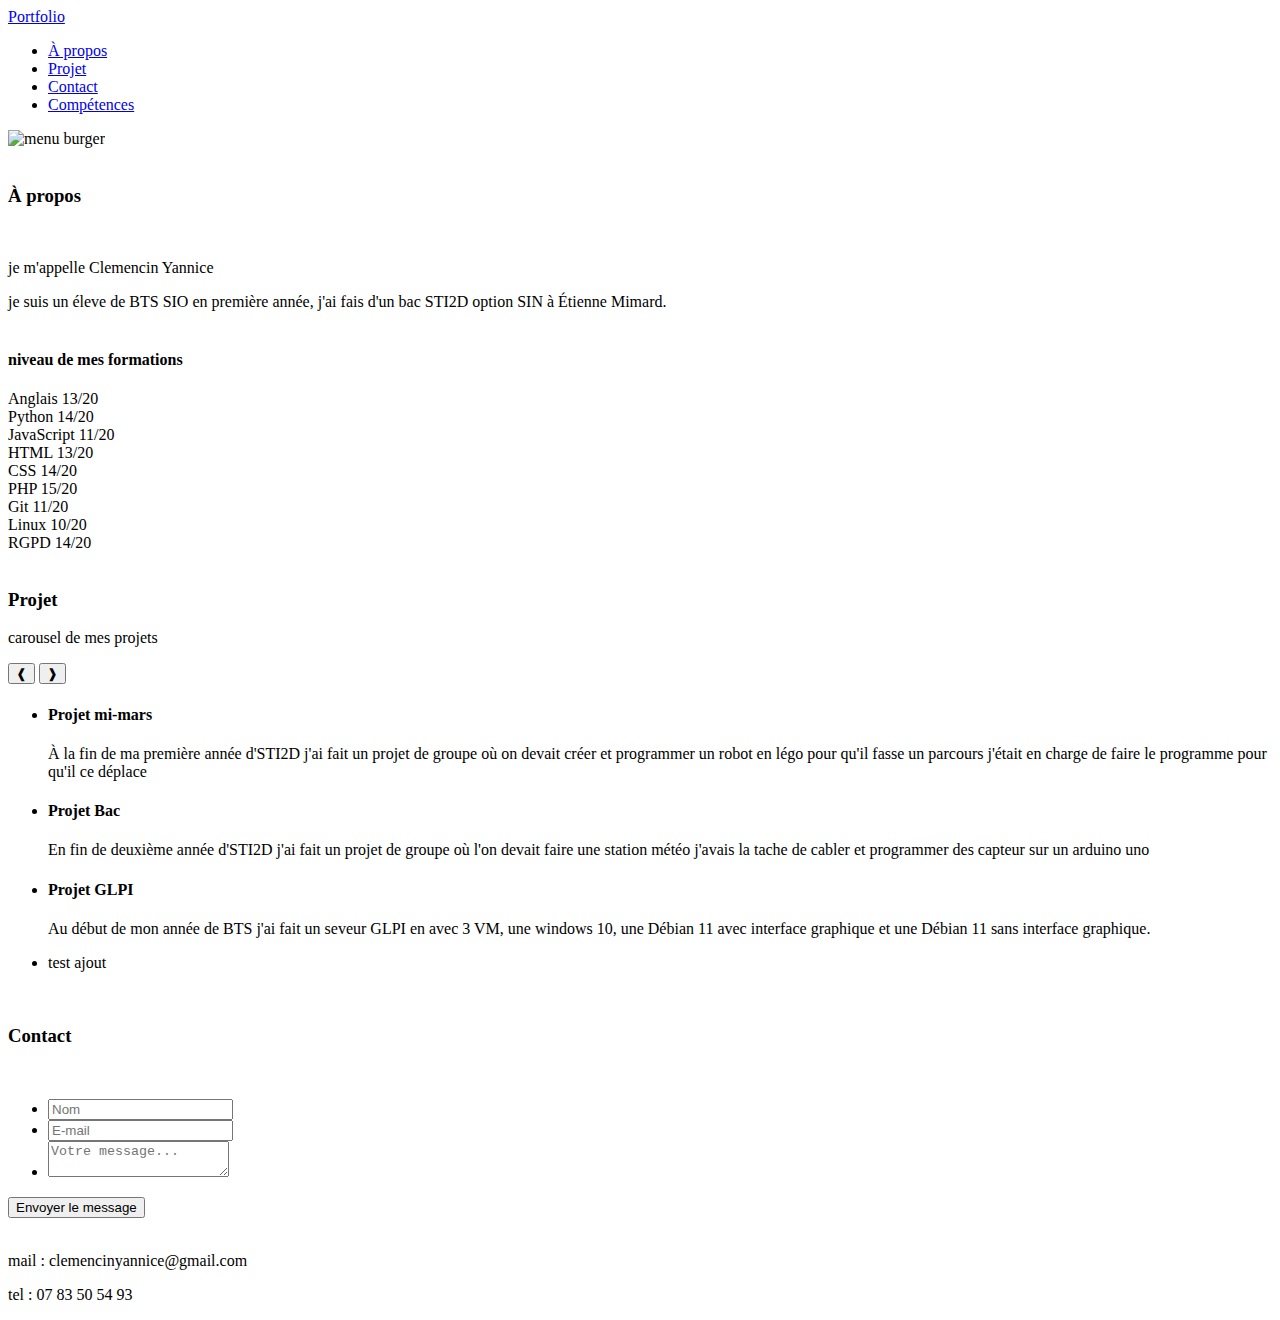
==== index.html @ c13adcab "Update index.html" ====
<!DOCTYPE html>
<html lang="fr">
<head>
    <meta charset="UTF-8">
    <meta name="viewport" content="width=device-width, initial-scale=1.0">
    <title>portfolio</title>
    <script src="index.js" defer></script>
    <link rel="stylesheet" href="index.css">
</head>

<body>

    <!-- navbar -->
    <nav class="navbar">
        <a href="#" class="logo">Portfolio</a>
        <div class="nav-links">
            <ul>
                <li><a href="#Apropos">À propos</a></li>
                <li><a href="#Projet">Projet</a></li>
                <li><a href="#Contact">Contact</a></li>
                <li><a href="#Compétences">Compétences</a></li>
            </ul>
        </div>
        <img src="https://logowik.com/content/uploads/images/blue-hamburger-menu2911.logowik.com.webp" alt="menu burger" class="menu-burger">
    </nav>
    <!-- navbar -->

    <header></header> <!-- pour l'image en entête -->
    <br>
    <section class="Apropos" id="Apropos">
        <div class="présentation">
        <h3>À propos</h3><br>
        <p>je m'appelle Clemencin Yannice <br></p>
        
            <div id="parcours">
                je suis un éleve de BTS SIO en première année, j'ai fais d'un bac STI2D option SIN à Étienne Mimard.
            </div><br>
        </div>
            <div id="formation">
                <h4>niveau de mes formations</h4>
                <div class="compétence">
                    <div class="skill">
                        <div class="progress-bar"><div class="progress" style="width: 65%;"></div></div>
                        <span>Anglais 13/20</span>
                    </div>
                    
                    <div class="skill">
                        <div class="progress-bar"><div class="progress" style="width: 70%;"></div></div>
                        <span>Python 14/20</span>
                    </div>
                
                    <div class="skill">
                        <div class="progress-bar"><div class="progress" style="width: 55%;"></div></div>
                        <span>JavaScript 11/20</span>
                    </div>
                
                    <div class="skill">
                        <div class="progress-bar"><div class="progress" style="width: 65%;"></div></div>
                        <span>HTML 13/20</span>
                    </div>
                
                    <div class="skill">
                        <div class="progress-bar"><div class="progress" style="width: 70%;"></div></div>
                        <span>CSS 14/20</span>
                    </div>
                
                    <div class="skill">
                        <div class="progress-bar"><div class="progress" style="width: 75%;"></div></div>
                        <span>PHP 15/20</span>
                    </div>
                
                    <div class="skill">
                        <div class="progress-bar"><div class="progress" style="width: 55%;"></div></div>
                        <span>Git 11/20</span>
                    </div>
                
                    <div class="skill">
                        <div class="progress-bar"><div class="progress" style="width: 50%;"></div></div>
                        <span>Linux 10/20</span>
                    </div>
                
                    <div class="skill">
                        <div class="progress-bar"><div class="progress" style="width: 70%;"></div></div>
                        <span>RGPD 14/20</span>
                    </div>
                </div>
            </div>
    </section>
    <br>

    <section class="Projet" id="Projet">
        <h3>Projet</h3>

        <!-- carousel -->
        <div class="car">
            <div class="text">
                <p>carousel de mes projets</p>
            </div>
            <div class="carousel">
                <button class="prevBtn" id="prev">&#10096;</button>
                <button class="nextBtn" id="next">&#10097;</button>
                <ul>
                    <li class="slidec active">
                        <div id="slidec-projet-mi-mars">

                            <h4>Projet mi-mars</h4>
                            <p>À la fin de ma première année d'STI2D j'ai fait un projet de groupe où on devait créer et programmer
                            un robot en légo pour qu'il fasse un parcours j'était en charge de faire le programme pour qu'il ce déplace</p>
                        </div>
                    </li>
                    <li class="slidec">
                        <div id="slidec-Projet-sin">
                            <h4>Projet Bac</h4>
                            <p>En fin de deuxième année d'STI2D j'ai fait un projet de groupe où l'on devait faire une station météo
                            j'avais la tache de cabler et programmer des capteur sur un arduino uno</p>
                        </div>
                    </li>
                    <li class="slidec">
                        <div id="slidec-Projet-GLPI">
                            <h4>Projet GLPI</h4>
                            <p>Au début de mon année de BTS j'ai fait un seveur GLPI en avec 3 VM,
                            une windows 10, une Débian 11 avec interface graphique et une Débian 11 sans interface graphique.
                            </div>
                    </li>
                    <li class="slidec">
                        <div id="slidec-ajout">
                            <p>test ajout</p>
                        </div>
                    </li>
                </ul>
            </div>
        </div>
        <!-- carousel -->
    </section>
    <br>

    <section class="Contact" id="Contact">
        <h3>Contact</h3><br>
        <div class="formulaire">
            <form action="https://formspree.io/f/{TON_ID}" method="POST">
                <ul>
                    <li>
                        <input type="text" id="name" name="user_name" placeholder="Nom" required/>
                    </li>
                    <li>
                        <input type="email" id="mail" name="user_mail" placeholder="E-mail" required />
                    </li>
                    <li>
                        <textarea id="msg" name="message" placeholder="Votre message..." required></textarea>
                    </li>
                </ul>
                <div class="button">
                    <button type="submit">Envoyer le message</button>
                </div>
            </form>
            
        </div>  
        <br>
        <p>mail : clemencinyannice@gmail.com</p>
        <p>tel : 07 83 50 54 93</p>
    </section>
 
  </body>
</html>
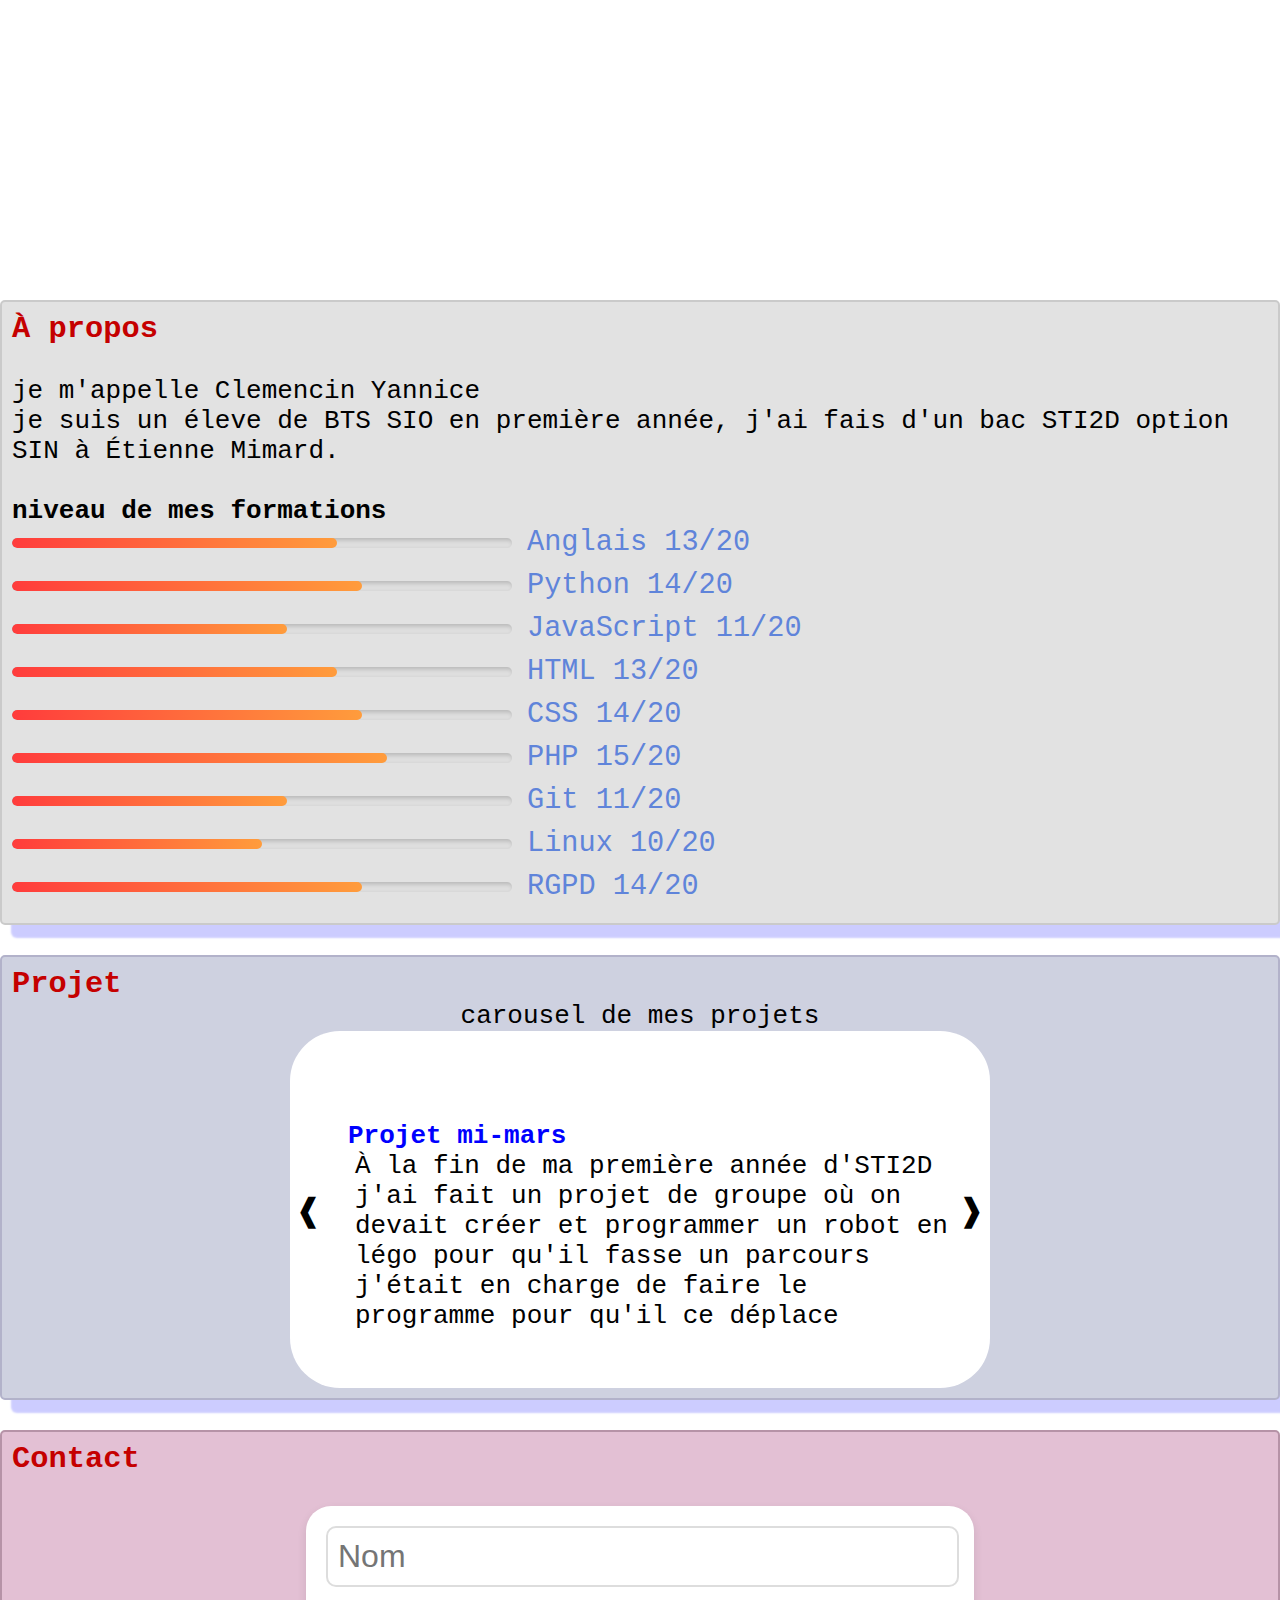
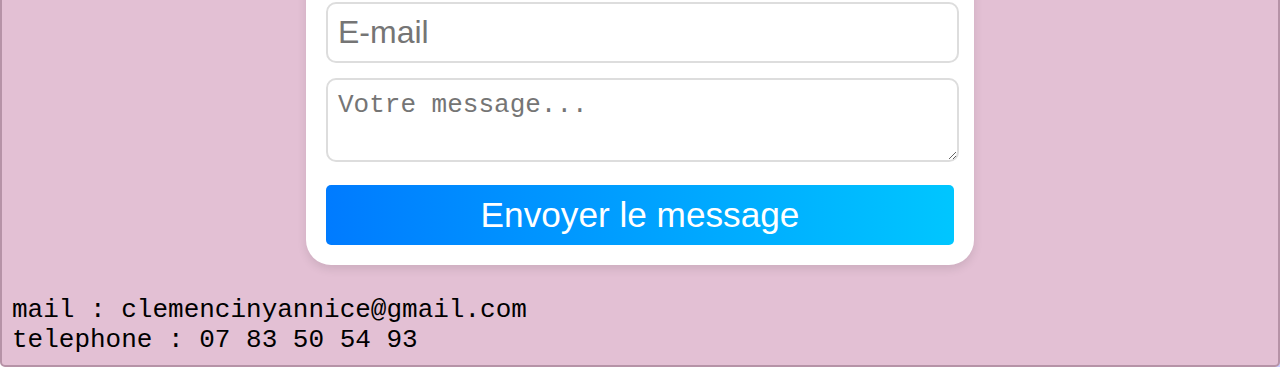
==== commit 1ea38471: "Update index.html" ====
--- a/index.html
+++ b/index.html
@@ -4,8 +4,8 @@
     <meta charset="UTF-8">
     <meta name="viewport" content="width=device-width, initial-scale=1.0">
     <title>portfolio</title>
-    <script src="index.js" defer></script>
-    <link rel="stylesheet" href="index.css">
+    <script src="script.js" defer></script>
+    <link rel="stylesheet" href="style.css">
 </head>
 
 <body>
@@ -157,7 +157,7 @@
         </div>  
         <br>
         <p>mail : clemencinyannice@gmail.com</p>
-        <p>tel : 07 83 50 54 93</p>
+        <p>telephone : 07 83 50 54 93</p>
     </section>
  
   </body>
--- a/style.css
+++ b/style.css
@@ -0,0 +1,402 @@
+* {
+    margin: 0;
+    padding: 0;
+    text-decoration: none;
+    list-style: none;
+}
+
+header {
+    height: 30vh;
+    width: 100vw;
+    background-image: url(https://images.unsplash.com/photo-1515879218367-8466d910aaa4?fm=jpg&q=60&w=3000&ixlib=rb-4.0.3&ixid=M3wxMjA3fDB8MHxzZWFyY2h8Mnx8Y29kZXxlbnwwfHwwfHx8MA%3D%3D);
+    background-size: cover;
+}
+
+body {
+    font-family: monospace;
+    font-size: xx-large;
+}
+
+body h3 {
+    color: rgb(197, 0, 0);
+}
+
+body p {
+    margin: 0;
+}
+
+
+/* ********************************************************************************** */
+
+/* barre de nav */
+
+.navbar {
+    position: absolute;
+    padding: 50px;
+    display: flex;
+    justify-content: space-between;
+    align-items: center;
+    width: 100%;
+    box-sizing: border-box;
+}
+
+.navbar a {
+    color: white;
+}
+
+.navbar .logo {
+    font-size: 3em;
+    font-weight: bold;
+}
+
+.navbar .nav-links ul {
+    display: flex;
+    font-size: 1em;
+}
+
+.navbar .nav-links ul li {
+    margin: 0 25px;
+}
+
+.navbar .nav-links ul li:hover {
+    background-color: red;
+}
+
+.navbar .menu-burger {
+
+    position: absolute;
+    display: none;
+    top: 30px;
+    right: 30px;
+    width: 35px;
+}
+
+/*si largeur de l'écran < 1100pix alors*/
+@media screen and (max-width: 1150px) {
+    .navbar {
+        padding: 0
+        ;
+    }
+
+    .navbar .menu-burger {
+        display: block;
+    }
+
+    .navbar .logo {
+        position: absolute;
+        top: 30px;
+        left: 30px;
+        font-size: 2em;
+    }
+
+    .nav-links {
+        top: 0;
+        left: 0;
+        position: absolute;
+        background-color: rgba(0, 0, 0, 0.5);
+        backdrop-filter: blur(7px);
+        width: 100%;
+        height: 50vh;
+        display: flex;
+        justify-content: center;
+        align-items: center;
+        margin-left: -100%; 
+        transition: all 0.5s ease;
+    }
+
+    .nav-links.mobile-menu {
+        margin-left: 0;
+    }
+
+    .nav-links ul {
+        display: flex;
+        flex-direction: column;
+        align-items: center;
+    }
+
+    .navbar .nav-links ul li {
+        margin: 25px 0;
+        font-size: 1.2em;
+    }
+}
+
+/*si largeur de l'écran < 350pix alors*/
+@media screen and (max-width: 350px) {
+    .navbar .logo {
+        position: absolute;
+        top: 30px;
+        left: 30px;
+        font-size: 1em;
+    }
+}
+
+/* barre de nav */
+
+/* ********************************************************************************** */
+
+.Apropos {
+    padding: 10px 10px;
+    border: 2px solid #cacaca;
+    border-radius: 5px;
+    background-color: #e2e2e2;
+    box-shadow: 12px 12px 2px 1px rgba(0, 0, 255, .2);
+
+}
+
+.Apropos .formation {
+    display: flex;
+    flex-direction: column;
+    justify-content: center;
+    
+}
+
+/* ********************************************************************************** */
+
+/* skillbar */
+
+.compétence {
+    display: flex;
+    flex-direction: column;
+    align-items: flex-start; /* Alignement à gauche */
+}
+
+.skill {
+    display: flex;
+    align-items: center;
+    margin-bottom: 10px;
+    width: 100%;
+}
+
+.progress-bar {
+    width: 500px; /* Ajuste la taille selon ton besoin */
+    height: 10px;
+    background: #e0e0e0;
+    border-radius: 5px;
+    overflow: hidden;
+    box-shadow: inset 2px 2px 5px rgba(0,0,0,0.2);
+    margin-right: 15px; /* Espace entre la barre et le texte */
+}
+
+.progress {
+    height: 100%;
+    width: 0%;
+    background: linear-gradient(90deg, #ff3c3c, #ff9c3c);
+    border-radius: 5px;
+    transition: width 1.5s ease-in-out;
+}
+
+.skill span {
+    font-size: 1.1em;
+    font-weight: 500;
+    color: #5f84da;
+}
+
+.compétence .nom {
+    display: flex;
+    align-items: center;
+    flex-direction: column;
+    color: #5f84da;
+    font-size: 1.1em;
+    font-weight: 500;
+}
+
+.compétence .nom span {
+    margin: 15px 0;
+    box-shadow: 9.91px 9.91px 15px #d9dade,
+        -9.91px -9.91px 15px #ffffff;
+    padding: 10px 20px;
+    text-align: center;
+    border: 2px solid #000;
+    border-radius: 50px;
+    margin-right: 40px;
+}
+
+/* skillbar */
+
+/* ********************************************************************************** */
+
+.Projet {
+    padding: 10px 10px;
+    border: 2px solid #b2b2ca;
+    border-radius: 5px;
+    background-color: #ced1e0;
+    box-shadow: 12px 12px 2px 1px rgba(0, 0, 255, .2);
+}
+
+/* carousel */
+
+.car {
+    display: flex;
+    flex-direction: column;
+    justify-content: center;
+    align-items: center;
+}
+
+.car .text {
+    display: flex;
+    justify-content: center;
+}
+
+.car .carousel {
+    justify-content: center;
+    height: 33vh;
+    width: 50vw;
+    padding: 30px;
+    position: relative;
+    border-radius: 50px;
+    background-color: rgb(255, 255, 255);
+}
+
+.carousel .nextBtn {
+    position: absolute;
+    background: none;
+    border: none;
+    outline: none;
+    font-size: 1em;
+    z-index: 2; /* pour qu'il soit au dessus des text/img */
+    cursor: pointer;
+    color: rgb(0, 0, 0);
+    transform: translateY(-50%);
+    top: 50%;
+}
+
+.carousel .prevBtn {
+    position: absolute;
+    background: none;
+    border: none;
+    outline: none;
+    font-size: 1em;
+    z-index: 2; /* pour qu'il soit au dessus des text/img */
+    cursor: pointer;
+    color: rgb(0, 0, 0);
+    transform: translateY(-50%);
+    top: 50%;
+}
+
+#prev {
+    left: 5px;
+}
+
+#next {
+    right: 5px;
+}
+
+.car .carousel li {
+    list-style: none;
+}
+
+.car .carousel .slidec {
+    position: absolute;
+    height: 100%;
+    width: 100%;
+    opacity: 0;
+    transition: 0.8s ease-in-out;
+    transform: translateY(-25%);
+    top: 50%;
+}
+.car .carousel .slidec.active {
+    opacity: 1;
+}
+
+.car .carousel .slidec h4 {
+    display: block;
+    margin-left: 4%;
+    margin-right: 10%;
+    color: blue;
+
+}
+
+.car .carousel .slidec p {
+    display: block;
+    margin-left: 5%;
+    margin-right: 10%;
+    font-family: monospace;
+}
+
+/* à décommanter si je veux mettre des images
+.car .carousel .slidec img {
+    display: block;
+    height: 100%;
+    width: 100%;
+    object-fit: cover;
+}
+
+
+.car .slidec img {
+    display: block;
+    height: 100%;
+    width: 100%;
+    object-fit: cover;
+} */
+
+/* carousel */
+
+/* ********************************************************************************** */
+
+.Contact {
+    padding: 10px 10px;
+    border: 2px solid #b693a7;
+    border-radius: 5px;
+    background-color: #e3c0d4;
+    box-shadow: 12px 12px 2px 1px rgba(0, 0, 255, .2);
+}
+
+/* formulaire */
+
+.formulaire {
+    display: flex;
+    flex-direction: column;
+    align-items: center;
+}
+
+.formulaire form {
+    width: 50%;
+    padding: 20px;
+    background: #fff;
+    box-shadow: 0px 4px 10px rgba(0, 0, 0, 0.1);
+    border-radius: 25px;
+}
+
+.formulaire ul {
+    list-style: none;
+    padding: 0;
+    margin: 0;
+}
+
+.formulaire li {
+    margin-bottom: 15px;
+}
+
+.formulaire input, 
+.formulaire textarea {
+    width: 97%;
+    padding: 10px;
+    border: 2px solid #ddd;
+    border-radius: 10px;
+    font-size: 1em;
+    transition: 0.3s;
+}
+
+.formulaire input:focus, 
+.formulaire textarea:focus {
+    border-color: #007bff;
+    outline: none;
+}
+
+.button button {
+    width: 100%;
+    padding: 10px;
+    background: linear-gradient(90deg, #007bff, #00c6ff);
+    color: white;
+    border: none;
+    border-radius: 5px;
+    cursor: pointer;
+    font-size: 1.1em;
+    transition: 0.3s;
+}
+
+.button button:hover {
+    background: linear-gradient(90deg, #0056b3, #0084d6);
+}
+
+/* formulaire */
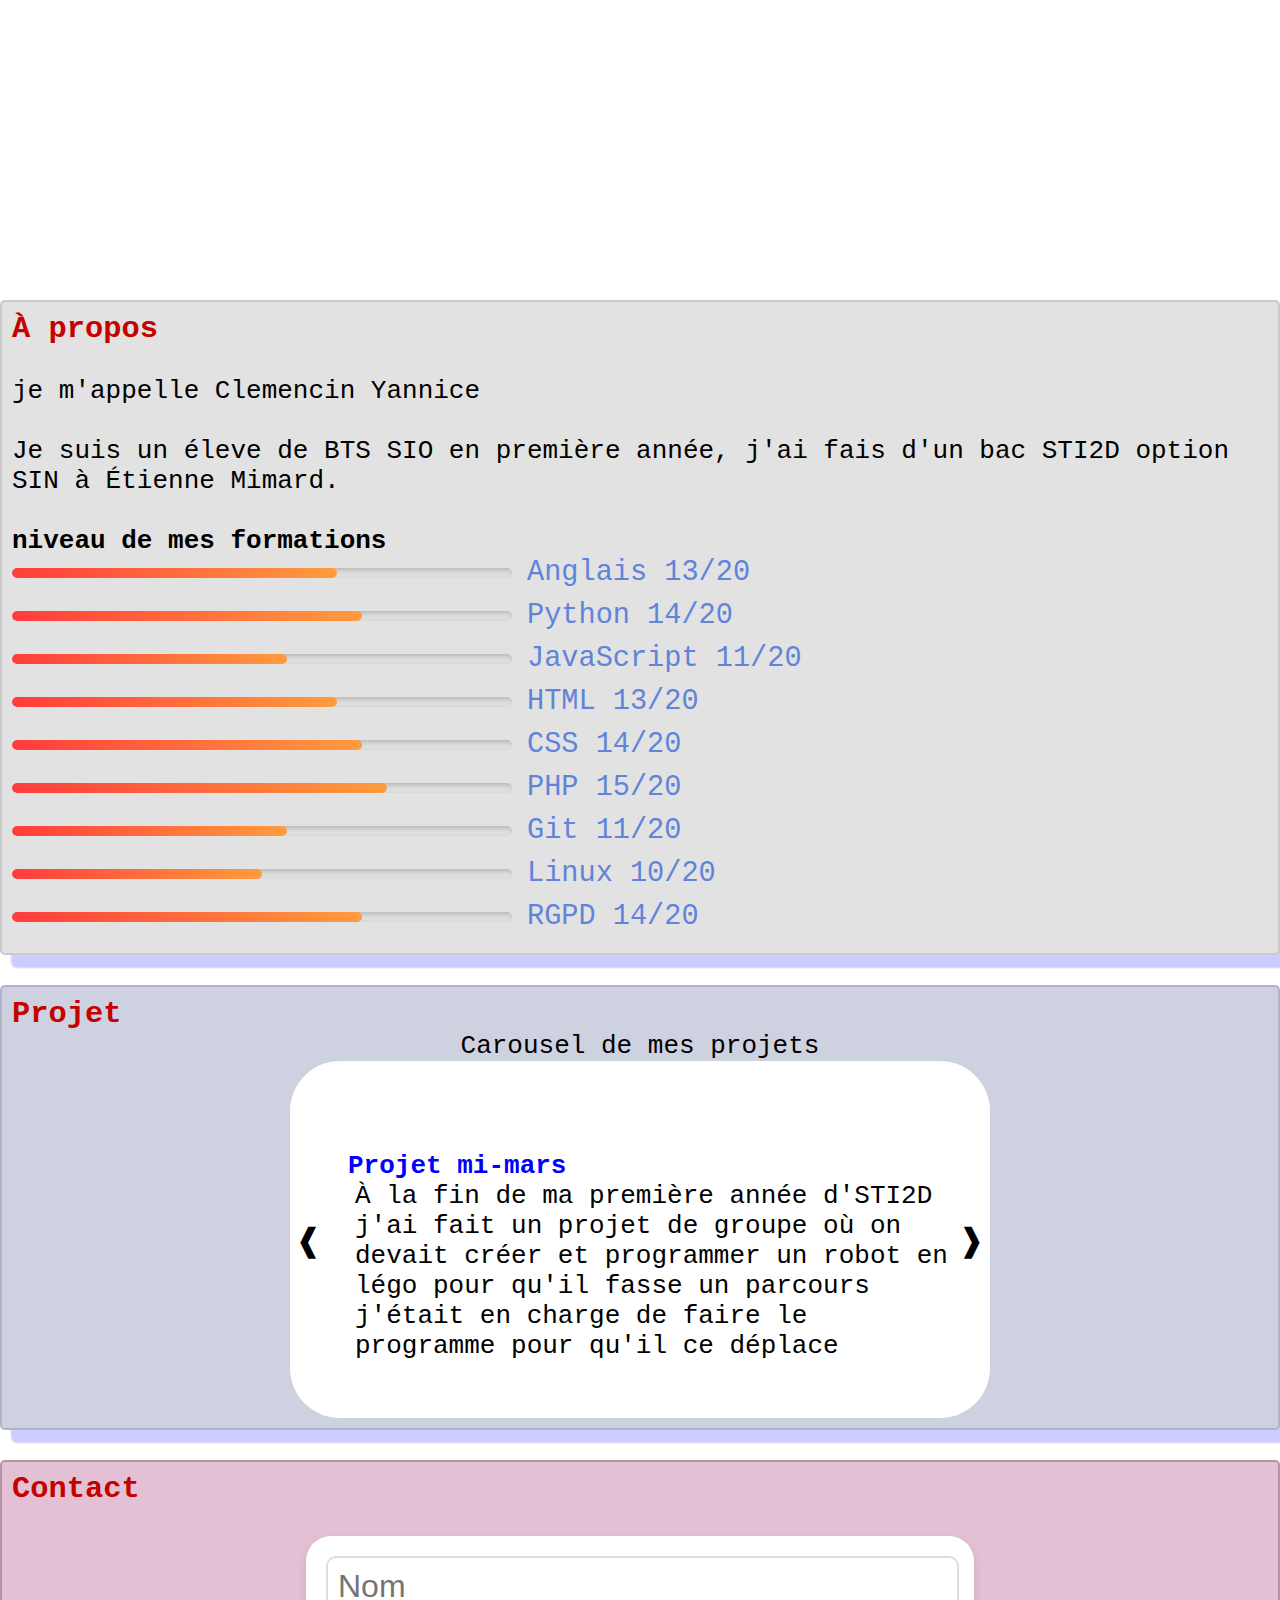
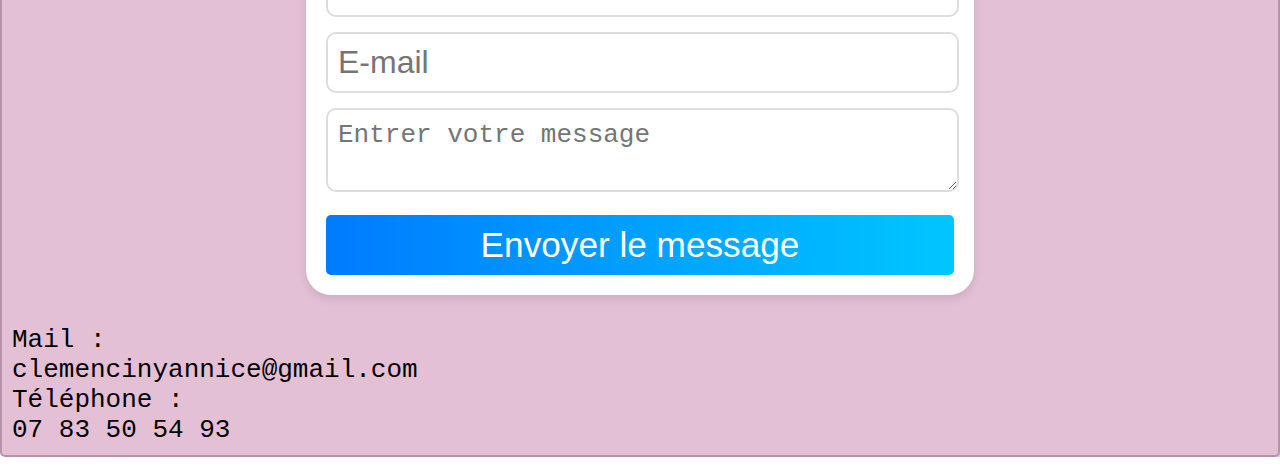
==== commit b1f307b3: "Update index.html" ====
--- a/index.html
+++ b/index.html
@@ -30,10 +30,10 @@
     <section class="Apropos" id="Apropos">
         <div class="présentation">
         <h3>À propos</h3><br>
-        <p>je m'appelle Clemencin Yannice <br></p>
+        <p>je m'appelle Clemencin Yannice </p><br>
         
             <div id="parcours">
-                je suis un éleve de BTS SIO en première année, j'ai fais d'un bac STI2D option SIN à Étienne Mimard.
+                Je suis un éleve de BTS SIO en première année, j'ai fais d'un bac STI2D option SIN à Étienne Mimard.
             </div><br>
         </div>
             <div id="formation">
@@ -94,7 +94,7 @@
         <!-- carousel -->
         <div class="car">
             <div class="text">
-                <p>carousel de mes projets</p>
+                <p>Carousel de mes projets</p>
             </div>
             <div class="carousel">
                 <button class="prevBtn" id="prev">&#10096;</button>
@@ -124,7 +124,17 @@
                     </li>
                     <li class="slidec">
                         <div id="slidec-ajout">
-                            <p>test ajout</p>
+                            <h4>Page web en PHP</h4>
+                            <p>Projet en milieu de première année de BTS où l'on devait faire page web sur le thème de sont
+                             choix en PHP, l'objectif était de faire une connection a une base de données en SQL pour pouvoir
+                             afficher le nom de la personne qui s'y connectait</p>
+                        </div>
+                    </li>
+                    <li class="slidec">
+                        <div id="slidec-ajout">
+                            <h4>cookie clicker</h4>
+                            <p>Projet personnel dans le but de m'améliorer en HTML, JavaScript et CSS. Comme sont nom
+                                 l'indique le but de ce projet était de refaire le célebere jeu Cookie Clicker pour m'entrainer.</p>
                         </div>
                     </li>
                 </ul>
@@ -137,7 +147,9 @@
     <section class="Contact" id="Contact">
         <h3>Contact</h3><br>
         <div class="formulaire">
-            <form action="https://formspree.io/f/{TON_ID}" method="POST">
+            <form action="https://formspree.io/f/{ID}" method="POST">
+<!--impossible de récupérer l'id quand le site est héberger sous Github option :-->
+<!--héberger ailleur ou le faire serveur php un serveur php-->
                 <ul>
                     <li>
                         <input type="text" id="name" name="user_name" placeholder="Nom" required/>
@@ -146,7 +158,7 @@
                         <input type="email" id="mail" name="user_mail" placeholder="E-mail" required />
                     </li>
                     <li>
-                        <textarea id="msg" name="message" placeholder="Votre message..." required></textarea>
+                        <textarea id="msg" name="message" placeholder="Entrer votre message" required></textarea>
                     </li>
                 </ul>
                 <div class="button">
@@ -156,8 +168,16 @@
             
         </div>  
         <br>
-        <p>mail : clemencinyannice@gmail.com</p>
-        <p>telephone : 07 83 50 54 93</p>
+        <div class="contact">
+            <div class="mail">
+                <p>Mail : </p>
+                <p class="copiable" onclick="copierTexte(this)">clemencinyannice@gmail.com</p>
+            </div>
+            <div class="tel">
+                <p>Téléphone : </p>
+                <p class="copiable" onclick="copierTexte(this)">07 83 50 54 93</p>
+            </div>
+        </div>
     </section>
  
   </body>
